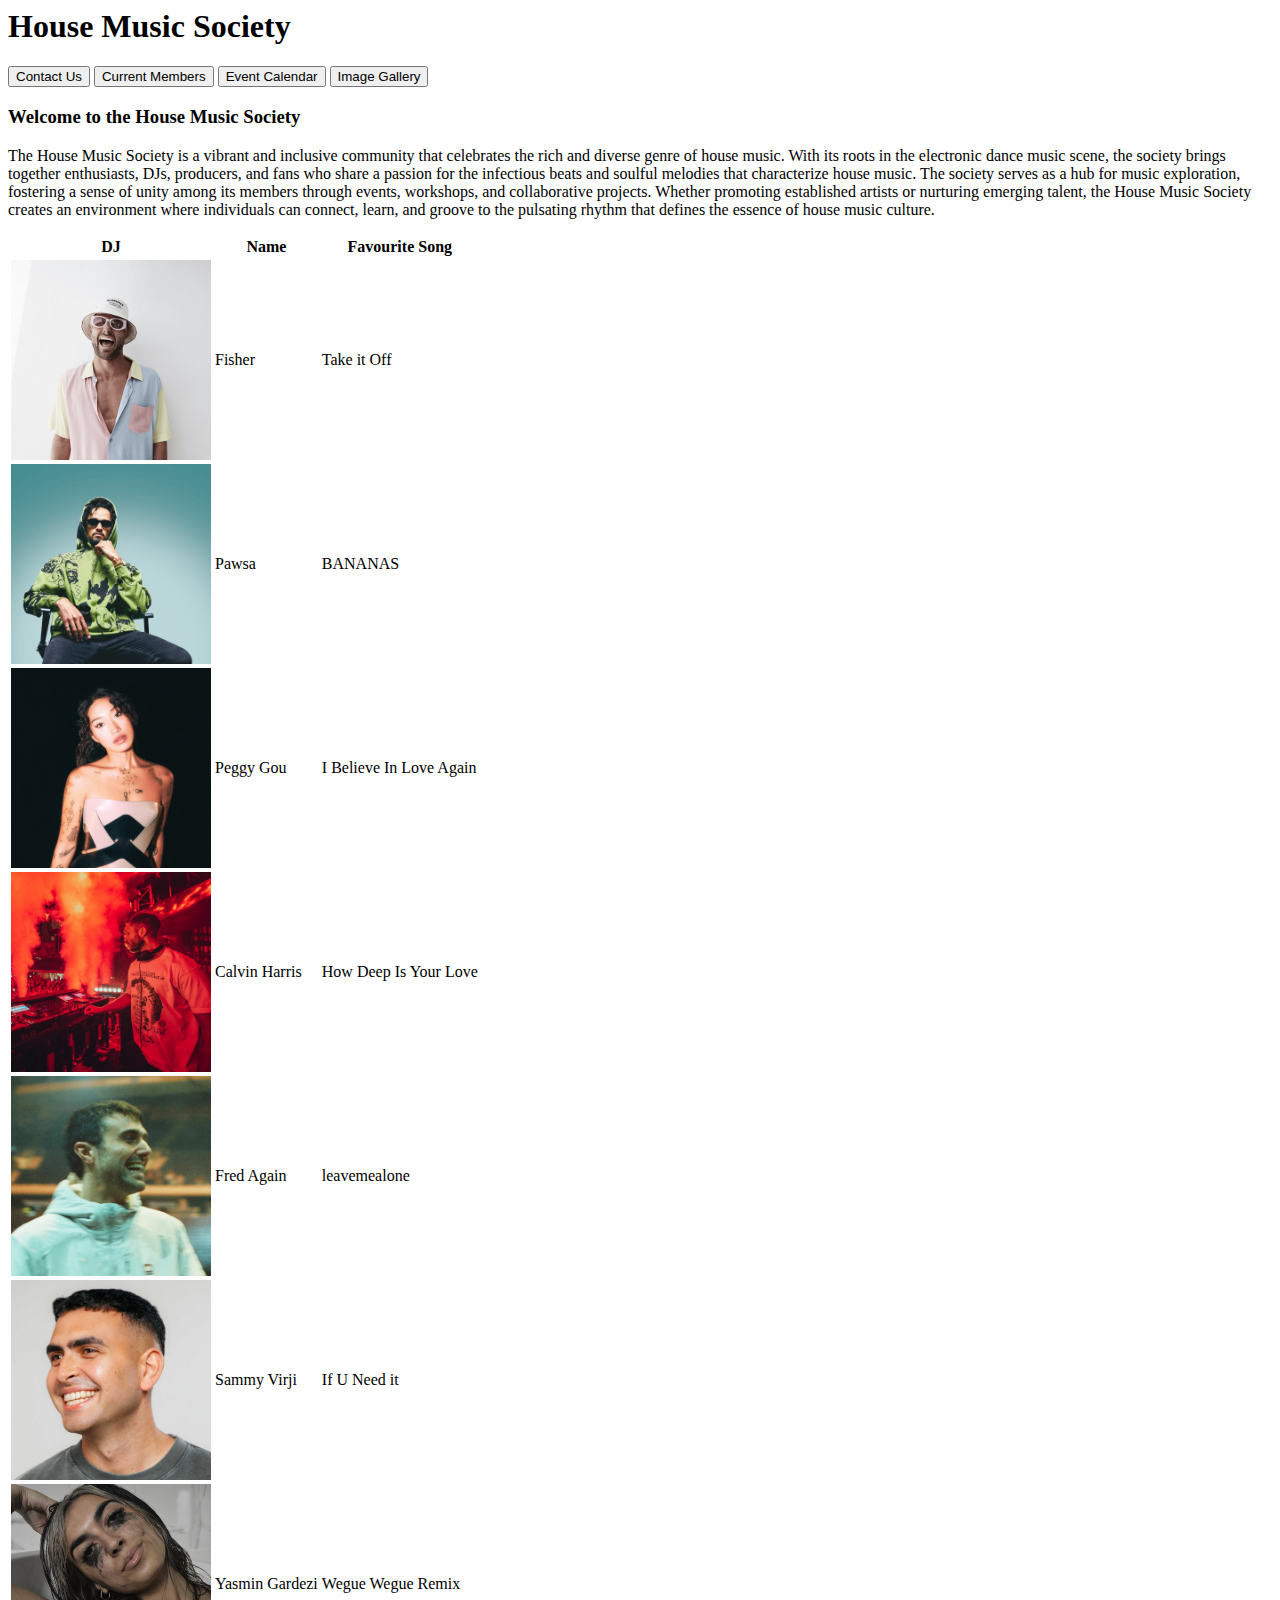
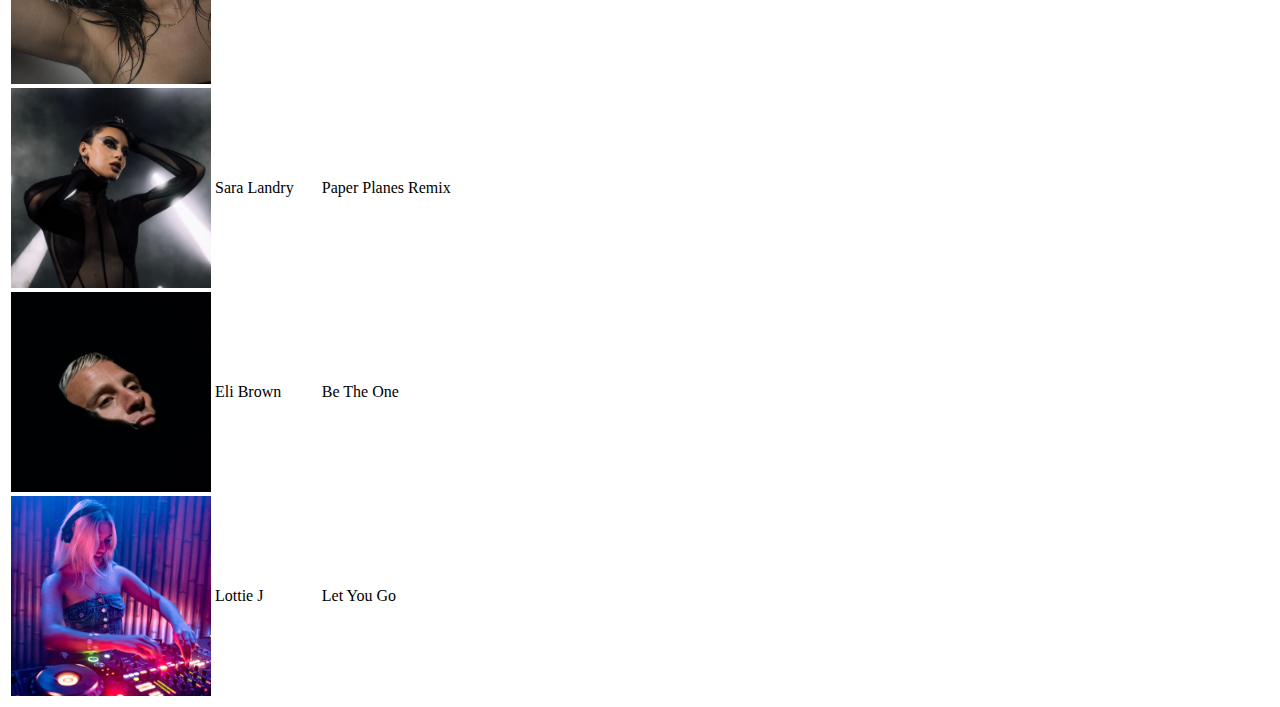
==== COUREWORK/index.html @ e4259c4f "Add files via upload" ====
<html>
    <head>
        <title>House Music Society</title>

    </head>
    <body>
        <header>
            <h1>House Music Society</h1>

        </header>

        <nav>
            <a href="contact_us.html">
            <button>Contact Us</button></a>

            <a href="current_members.html">
            <button>Current Members</button></a>

            <a href="event_calendar.html">
            <button>Event Calendar</button></a>

            <a href="img_gallery.html">
            <button>Image Gallery</button></a>

        </nav>
        <main>
            <h3>Welcome to the House Music Society</h3>
            <p>The House Music Society is a vibrant and inclusive community that celebrates the rich and diverse genre of house music. With its roots in the electronic dance music scene, the society brings together enthusiasts, DJs, producers, and fans who share a passion for the infectious beats and soulful melodies that characterize house music. The society serves as a hub for music exploration, fostering a sense of unity among its members through events, workshops, and collaborative projects. Whether promoting established artists or nurturing emerging talent, the House Music Society creates an environment where individuals can connect, learn, and groove to the pulsating rhythm that defines the essence of house music culture.   </p>
        <table>
        <tr><th>DJ</th><th>Name</th><th>Favourite Song</th></tr>
        <tr><td><img src='images/fisher.jpg' width="200" height="200" alt="Fisher Picture"></td><td>Fisher</td><td>Take it Off</td></tr>
        <tr><td><img src='images/pawsa.jpg' width="200" height="200" alt="Pawsa Picture"></td><td>Pawsa</td><td>BANANAS</td></tr>
        <tr><td><img src='images/peggygou.jpg' width="200" height="200" alt="Peggy Gou Picture"></td><td>Peggy Gou</td><td>I Believe In Love Again</td></tr>
        <tr><td><img src='images/calvinharris.jpg' width="200" height="200" alt="Calvin Harris Picture"></td><td>Calvin Harris</td><td>How Deep Is Your Love</td></tr>
        <tr><td><img src='images/fredagain.jpg' width="200" height="200" alt="Fred Again Picture"></td><td>Fred Again</td><td>leavemealone</td></tr>
        <tr><td><img src='images/sammyvirji.jpg' width="200" height="200" alt="Sammy Virji Picture"></td><td>Sammy Virji</td><td>If U Need it</td></tr>
        <tr><td><img src='images/yasmingardezi.jpg' width="200" height="200" alt="Yasmin Gardezi Picture"></td><td>Yasmin Gardezi</td><td>Wegue Wegue Remix</td></tr>
        <tr><td><img src='images/saralandry.jpg' width="200" height="200" alt="Sara Landry Picture"></td><td>Sara Landry</td><td>Paper Planes Remix</td></tr>
        <tr><td><img src='images/elibrown.jpg' width="200" height="200" alt="Eli Brown Picture"></td><td>Eli Brown</td><td>Be The One</td></tr>
        <tr><td><img src='images/lottiej.jpg' width="200" height="200" alt="Lottie J Picture"></td><td>Lottie J</td><td>Let You Go</td></tr>


        </table>
        
        </main>
        
        <aside>

        </aside>

        <footer>

        </footer>


    </body>


</html>
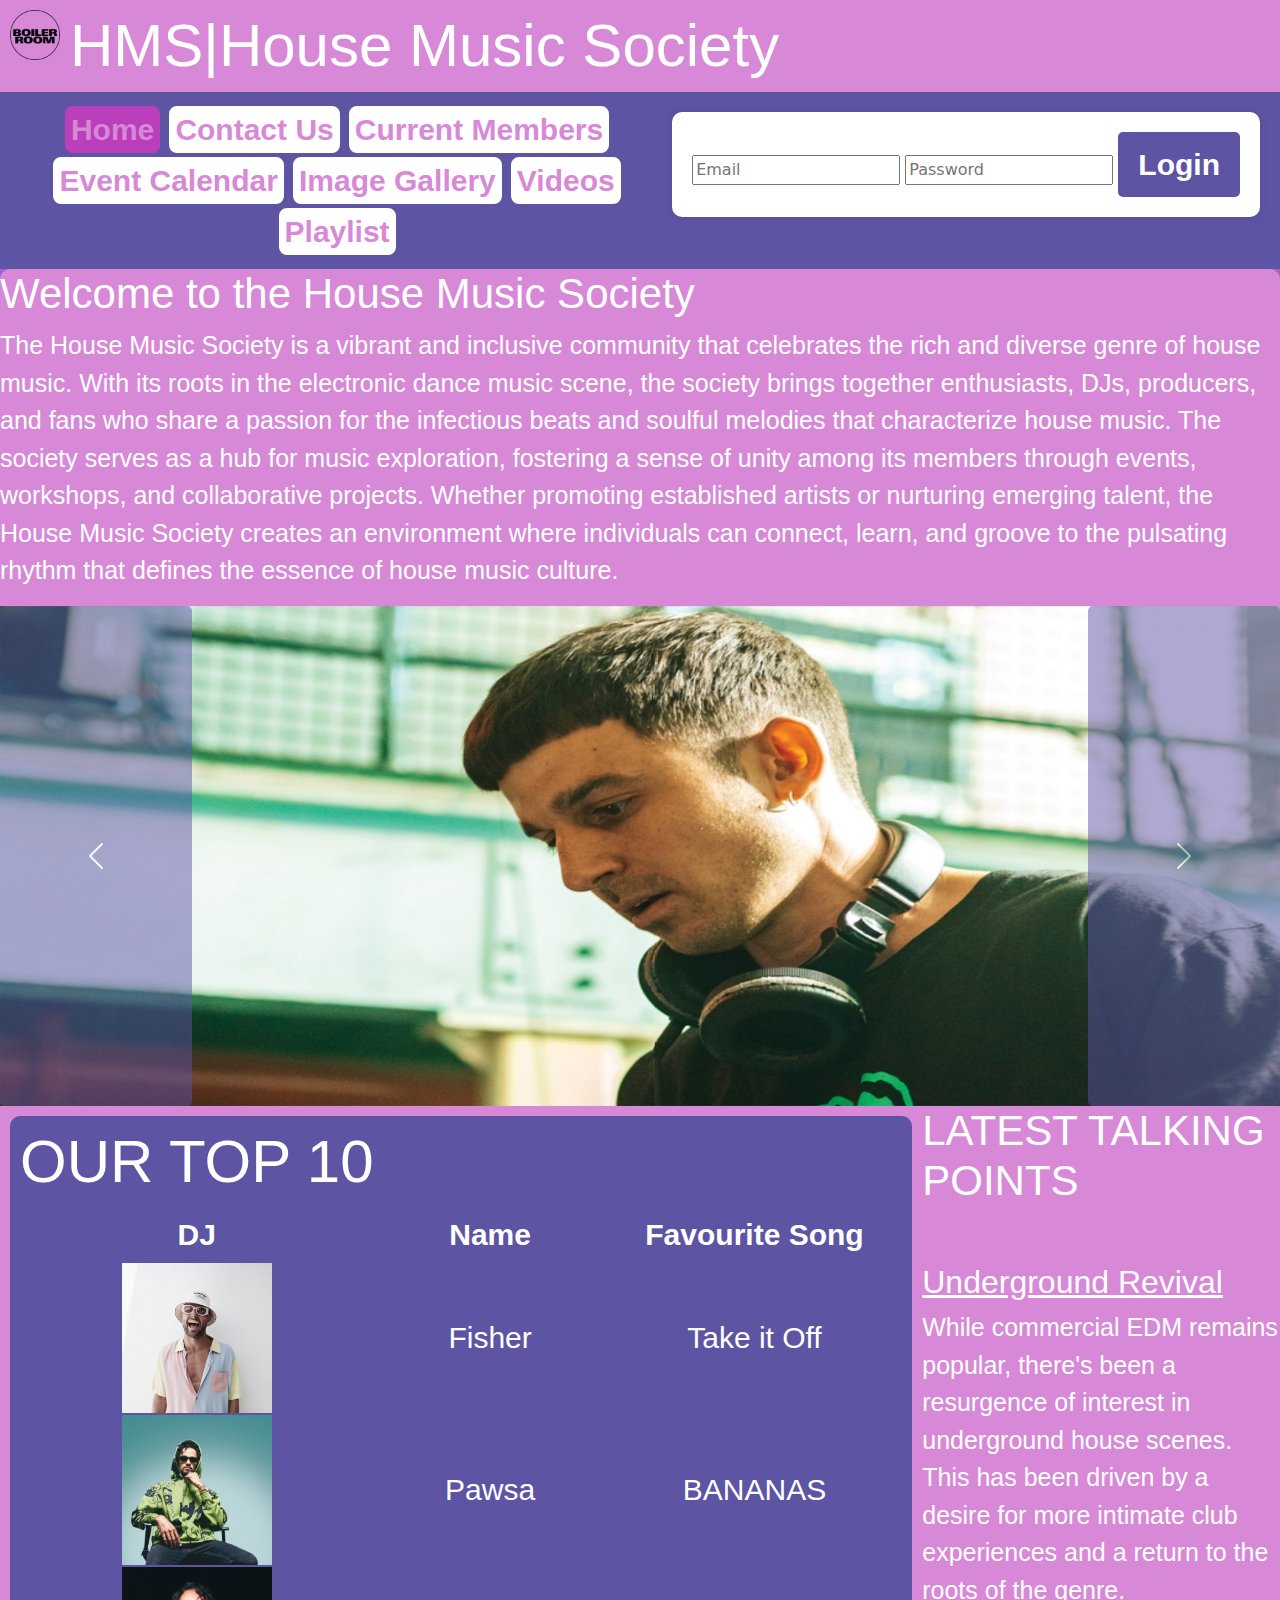
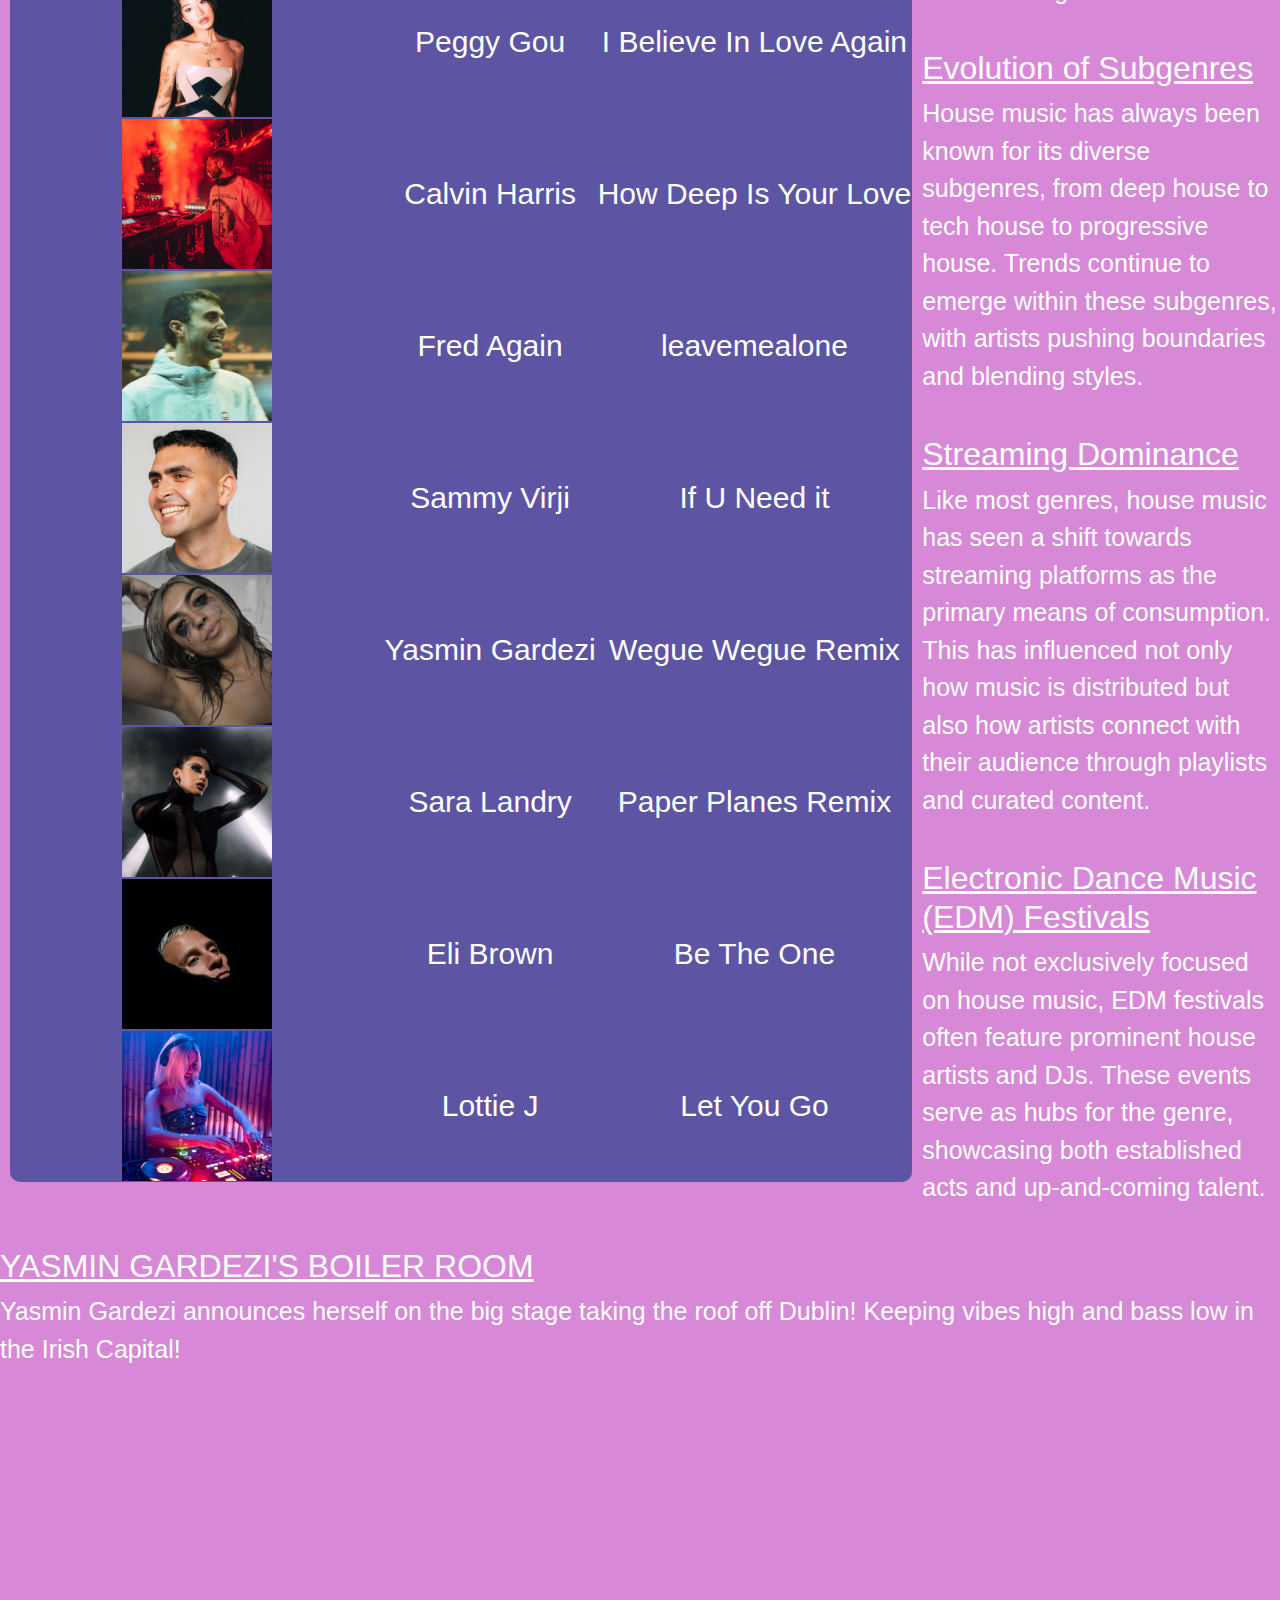
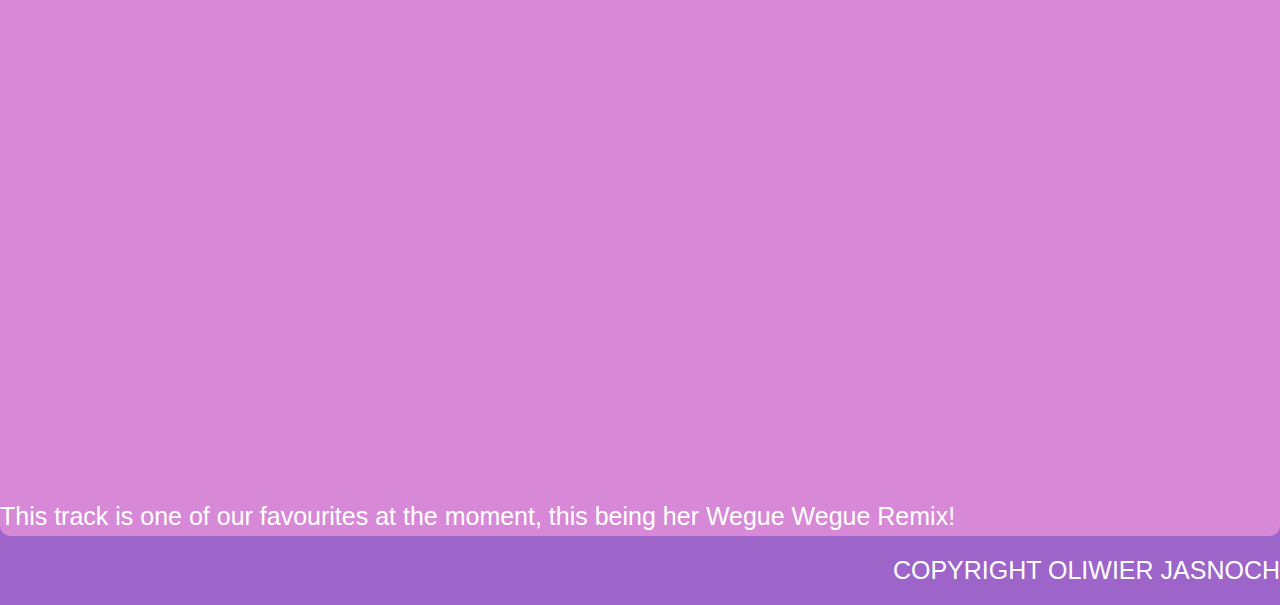
==== commit 4f61c264: "Add files via upload" ====
--- a/COUREWORK/index.html
+++ b/COUREWORK/index.html
@@ -1,55 +1,148 @@
+<link href="https://cdn.jsdelivr.net/npm/bootstrap@5.3.3/dist/css/bootstrap.min.css" rel="stylesheet" integrity="sha384-QWTKZyjpPEjISv5WaRU9OFeRpok6YctnYmDr5pNlyT2bRjXh0JMhjY6hW+ALEwIH" crossorigin="anonymous">
+<script src="https://cdn.jsdelivr.net/npm/bootstrap@5.3.3/dist/js/bootstrap.bundle.min.js" integrity="sha384-YvpcrYf0tY3lHB60NNkmXc5s9fDVZLESaAA55NDzOxhy9GkcIdslK1eN7N6jIeHz" crossorigin="anonymous"></script>
+<link rel="stylesheet" href="css/styles.css">
 <html>
-    <head>
+
+<head>
         <title>House Music Society</title>
-
+        <meta charset="UTF-8">
+        <meta name="viewport" content="width=device-width, initial-scale=1.0">
     </head>
     <body>
         <header>
-            <h1>House Music Society</h1>
+            <img id ="logo" src="images/logo.png" witdh="100" height="100" alt="Logo picture">
+            <h1>HMS|House Music Society</h1>
+            <div id="login">
+<form>
+<input type="email" placeholder="Email">
+<input type="password" placeholder="Password">
+<button type="button" onclick="login()" >Login</button>
+<script>
+  var counter = 2;
+  function login(){
+  if(counter % 2 == 0){
+  alert('You have been logged in!');
+  }
+  else {
+  alert('You have been logged out!');
+  }
+  counter += 1;
+  }
+  </script>
+  
+</form>
+</div>
 
         </header>
 
+       
         <nav>
-            <a href="contact_us.html">
-            <button>Contact Us</button></a>
+          <a href="index.html">
+              <button id="active">Home</button>
+          </a>
+          
+                      <a href="contact_us.html">
+                      <button>Contact Us</button></a>
+          
+                      <a href="current_members.html">
+                      <button>Current Members</button></a>
+          
+                      <a href="event_calendar.html">
+                      <button>Event Calendar</button></a>
+          
+                      <a href="img_gallery.html">
+                      <button>Image Gallery</button></a>
 
-            <a href="current_members.html">
-            <button>Current Members</button></a>
+                      <a href="videos.html">
+                        <button>Videos</button></a>
 
-            <a href="event_calendar.html">
-            <button>Event Calendar</button></a>
-
-            <a href="img_gallery.html">
-            <button>Image Gallery</button></a>
-
-        </nav>
+                        <a href="playlist.html">
+                          <button>Playlist</button></a>
+                  </nav>
+          
+      
         <main>
             <h3>Welcome to the House Music Society</h3>
             <p>The House Music Society is a vibrant and inclusive community that celebrates the rich and diverse genre of house music. With its roots in the electronic dance music scene, the society brings together enthusiasts, DJs, producers, and fans who share a passion for the infectious beats and soulful melodies that characterize house music. The society serves as a hub for music exploration, fostering a sense of unity among its members through events, workshops, and collaborative projects. Whether promoting established artists or nurturing emerging talent, the House Music Society creates an environment where individuals can connect, learn, and groove to the pulsating rhythm that defines the essence of house music culture.   </p>
-        <table>
+            <div id="carouselExampleControls" class="carousel slide" data-bs-ride="carousel">
+                <div class="carousel-inner">
+                  <div class="carousel-item active">
+                    <img src="images/bibi.jpg" class="d-block w-100" alt="Micheal Bibi" height="500">
+                  </div>
+                  <div class="carousel-item">
+                    <img src="images/boris.jpg" class="d-block w-100" alt="Boris Brechuja" height="500">
+                  </div>
+                  <div class="carousel-item">
+                    <img src="images/shm.jpg" class="d-block w-100" alt="Swedish House Mafia" height="500">
+                  </div>
+                </div>
+                <button class="carousel-control-prev" type="button" data-bs-target="#carouselExampleControls" data-bs-slide="prev">
+                  <span class="carousel-control-prev-icon" aria-hidden="true"></span>
+                  <span class="visually-hidden">Previous</span>
+                </button>
+                <button class="carousel-control-next" type="button" data-bs-target="#carouselExampleControls" data-bs-slide="next">
+                  <span class="carousel-control-next-icon" aria-hidden="true"></span>
+                  <span class="visually-hidden">Next</span>
+                </button>
+              </div>
+            
+        <table id="top10">
+        <th><h1>OUR TOP 10</h1></th>
+
         <tr><th>DJ</th><th>Name</th><th>Favourite Song</th></tr>
-        <tr><td><img src='images/fisher.jpg' width="200" height="200" alt="Fisher Picture"></td><td>Fisher</td><td>Take it Off</td></tr>
-        <tr><td><img src='images/pawsa.jpg' width="200" height="200" alt="Pawsa Picture"></td><td>Pawsa</td><td>BANANAS</td></tr>
-        <tr><td><img src='images/peggygou.jpg' width="200" height="200" alt="Peggy Gou Picture"></td><td>Peggy Gou</td><td>I Believe In Love Again</td></tr>
-        <tr><td><img src='images/calvinharris.jpg' width="200" height="200" alt="Calvin Harris Picture"></td><td>Calvin Harris</td><td>How Deep Is Your Love</td></tr>
-        <tr><td><img src='images/fredagain.jpg' width="200" height="200" alt="Fred Again Picture"></td><td>Fred Again</td><td>leavemealone</td></tr>
-        <tr><td><img src='images/sammyvirji.jpg' width="200" height="200" alt="Sammy Virji Picture"></td><td>Sammy Virji</td><td>If U Need it</td></tr>
-        <tr><td><img src='images/yasmingardezi.jpg' width="200" height="200" alt="Yasmin Gardezi Picture"></td><td>Yasmin Gardezi</td><td>Wegue Wegue Remix</td></tr>
-        <tr><td><img src='images/saralandry.jpg' width="200" height="200" alt="Sara Landry Picture"></td><td>Sara Landry</td><td>Paper Planes Remix</td></tr>
-        <tr><td><img src='images/elibrown.jpg' width="200" height="200" alt="Eli Brown Picture"></td><td>Eli Brown</td><td>Be The One</td></tr>
-        <tr><td><img src='images/lottiej.jpg' width="200" height="200" alt="Lottie J Picture"></td><td>Lottie J</td><td>Let You Go</td></tr>
+        
+        <tr><td><img src='images/fisher.jpg' width="150" height="150" alt="Fisher Picture"></td><td>Fisher</td><td>Take it Off</td></tr>
+        
+        <tr><td><img src='images/pawsa.jpg' width="150" height="150" alt="Pawsa Picture"></td><td>Pawsa</td><td>BANANAS</td></tr>
+        
+        <tr><td><img src='images/peggygou.jpg' width="150" height="150" alt="Peggy Gou Picture"></td><td>Peggy Gou</td><td>I Believe In Love Again</td></tr>
+        
+        <tr><td><img src='images/calvinharris.jpg' width="150" height="150" alt="Calvin Harris Picture"></td><td>Calvin Harris</td><td>How Deep Is Your Love</td></tr>
+        
+        <tr><td><img src='images/fredagain.jpg' width="150" height="150" alt="Fred Again Picture"></td><td>Fred Again</td><td>leavemealone</td></tr>
+        
+        <tr><td><img src='images/sammyvirji.jpg' width="150" height="150" alt="Sammy Virji Picture"></td><td>Sammy Virji</td><td>If U Need it</td></tr>
+        
+        <tr><td><img src='images/yasmingardezi.jpg' width="150" height="150" alt="Yasmin Gardezi Picture"></td><td>Yasmin Gardezi</td><td>Wegue Wegue Remix</td></tr>
+        
+        <tr><td><img src='images/saralandry.jpg' width="150" height="150" alt="Sara Landry Picture"></td><td>Sara Landry</td><td>Paper Planes Remix</td></tr>
+        
+        <tr><td><img src='images/elibrown.jpg' width="150" height="150" alt="Eli Brown Picture"></td><td>Eli Brown</td><td>Be The One</td></tr>
+        
+        <tr><td><img src='images/lottiej.jpg' width="150" height="150" alt="Lottie J Picture"></td><td>Lottie J</td><td>Let You Go</td></tr>
 
 
         </table>
+        <h3>LATEST TALKING POINTS</h3><br/>
+          
+            <br/><h2><u>Underground Revival</u></h2>
+              <p>While commercial EDM remains popular, there's been a resurgence of interest in underground house scenes. This has been driven by a desire for more intimate club experiences and a return to the roots of the genre.</p>
+          
+            <br/><h2><u>Evolution of Subgenres</u></h2>
+              <p>House music has always been known for its diverse subgenres, from deep house to tech house to progressive house. Trends continue to emerge within these subgenres, with artists pushing boundaries and blending styles.</p>
+            
+            <br/><h2><u>Streaming Dominance</u></h2>
+              <p>Like most genres, house music has seen a shift towards streaming platforms as the primary means of consumption. This has influenced not only how music is distributed but also how artists connect with their audience through playlists and curated content.</p>
         
+            <br><h2><u>Electronic Dance Music (EDM) Festivals</u></h2>
+              <p>While not exclusively focused on house music, EDM festivals often feature prominent house artists and DJs. These events serve as hubs for the genre, showcasing both established acts and up-and-coming talent.</p>
+      
+        <br/><h2><u>YASMIN GARDEZI'S BOILER ROOM</u></h2>
+        <div>
+          <p>Yasmin Gardezi announces herself on the big stage taking the roof off Dublin! Keeping vibes high and bass low in the Irish Capital!</p>
+          <iframe src="https://www.facebook.com/plugins/video.php?height=476&href=https%3A%2F%2Fwww.facebook.com%2Fboilerroom.tv%2Fvideos%2F894484532229972%2F&show_text=false&width=380&t=0" width="570" height="714" style="border:none;overflow:hidden" scrolling="no" frameborder="0" allowfullscreen="true" allow="autoplay; clipboard-write; encrypted-media; picture-in-picture; web-share" allowFullScreen="true"></iframe>
+        <p>This track is one of our favourites at the moment, this being her Wegue Wegue Remix!</p>
+        
+        </div>
         </main>
         
         <aside>
-
-        </aside>
+        
+      
+      </aside>
 
         <footer>
-
+        <p>COPYRIGHT OLIWIER JASNOCH</p>
         </footer>
 
 
--- a/COUREWORK/css/styles.css
+++ b/COUREWORK/css/styles.css
@@ -0,0 +1,163 @@
+body{
+    background-color:#9d65c9;}
+    header{
+    background-color:#d789d7;
+    border: left 10px;
+    border: right 10px;
+    padding:10px;}
+    
+#logo{height:50px;width:50px;float:left;margin-right:10px;}
+    
+    h1, h2, h3, h4, h5, h6, p{
+        font-family:'Segoe UI', Tahoma, Geneva, Verdana, sans-serif;
+        color:white;}
+    
+    td{
+    font-family:'Segoe UI', Tahoma, Geneva, Verdana, sans-serif;
+    color:white;
+    text-align:center;}
+    
+    h1{
+    font-size:60px;display:inline;}
+    
+    h3{
+    font-size:42px;
+    }
+    
+    p{
+    font-size:25px;
+    }
+    
+    main{
+    background-color:#d789d7;
+    border-radius:10px;
+    }
+    
+    aside{
+        background-color:#d789d7;
+        border-radius:10px;
+        }
+    
+    footer{
+    background-color:#9d65c9;
+    border-radius:10px; 
+    }
+    
+    nav , button{
+    border:2px solid #5d54a4;
+    }
+
+nav{background-color: #5d54a4;padding:10px;
+
+}
+    
+    
+    nav,button,a{
+    color:black;
+    text-align:center;
+    text-decoration: none;
+    }
+    
+    button:hover{
+        background-color:#d789d7;color:white;
+    }
+    
+    /* Add styles for the form */
+    form {
+        padding: 20px;
+        background-color: #ffffff; /* White background */
+        border-radius: 10px;
+        box-shadow: 0px 0px 10px rgba(0, 0, 0, 0.1); /* Add shadow */
+        margin-top: 20px; /* Add some space between the form and other content */
+    }
+    
+    fieldset {
+        border: none; /* Remove border from fieldset */
+    }
+    
+    legend {
+        font-size: 24px;
+        font-weight: bold;
+        margin-bottom: 10px;
+    }
+    
+    label {
+        display: block;
+        margin-bottom: 5px;
+    }
+    
+    input[type="text"],
+    input[type="radio"] {
+        width: 100%;
+        padding: 10px;
+        margin-bottom: 10px;
+        border-radius: 5px;
+        border: 1px solid #ccc;
+    }
+    
+    input[type="radio"] {
+        width: auto;
+        margin-right: 5px;
+    }
+    
+    button[type="button"] {
+        background-color: #5d54a4;
+        color: white;
+        border: none;
+        padding: 10px 20px;
+        border-radius: 5px;
+        cursor: pointer;
+        transition: background-color 0.3s;
+    }
+    
+    button[type="button"]:hover {
+        background-color: #2a3d66; /* Darker color on hover */
+    }
+    
+    #form_outcome {
+        margin-top: 10px;
+        font-size: 18px;
+        color: #5d54a4; /* Purple color for form outcome text */
+    }
+    
+    /* Adjustments for responsiveness */
+    @media (max-width: 768px) {
+        form {
+            padding: 10px;
+        }
+        input[type="text"],
+        input[type="radio"] {
+            padding: 8px;
+            margin-bottom: 8px;
+        }
+        button[type="button"] {
+            padding: 8px 16px;
+        }
+    }
+
+    button{font-size:30px;font-family:'Segoe UI', Tahoma, Geneva, Verdana, sans-serif;background-color:White;color:#d789d7;border-radius:10px;font-weight:bold;}
+   
+    #top10{float:inline-start;text-align: center;font-family:'Segoe UI', Tahoma, Geneva, Verdana, sans-serif;color:white;background:#5d54a4;border-radius:10px;margin:10px;font-size:30px;}
+    
+    #event_calendar{text-align: center;font-family:'Segoe UI', Tahoma, Geneva, Verdana, sans-serif;color:white;background:#5d54a4;border-radius:10px;margin:10px;font-size:30px;border-color: #bb3ebb;}
+   
+    tr,th{padding:10px;border:#bb3ebb}
+
+    #active{background-color:#bb3ebb}
+
+    #login {
+        float:right;padding:10px;
+        }
+        h5{padding:10px;margin:10px;}
+        footer{float:inline-end}
+
+        .tweet-container {
+            display: flex;
+            justify-content: space-between;
+            margin-bottom: 20px;
+        }
+        
+        .tweet-container .twitter-tweet {
+            width: 100%; /* Ensures each tweet takes up the full width */
+            max-width: 300px; /* Set a maximum width for consistency */
+        }